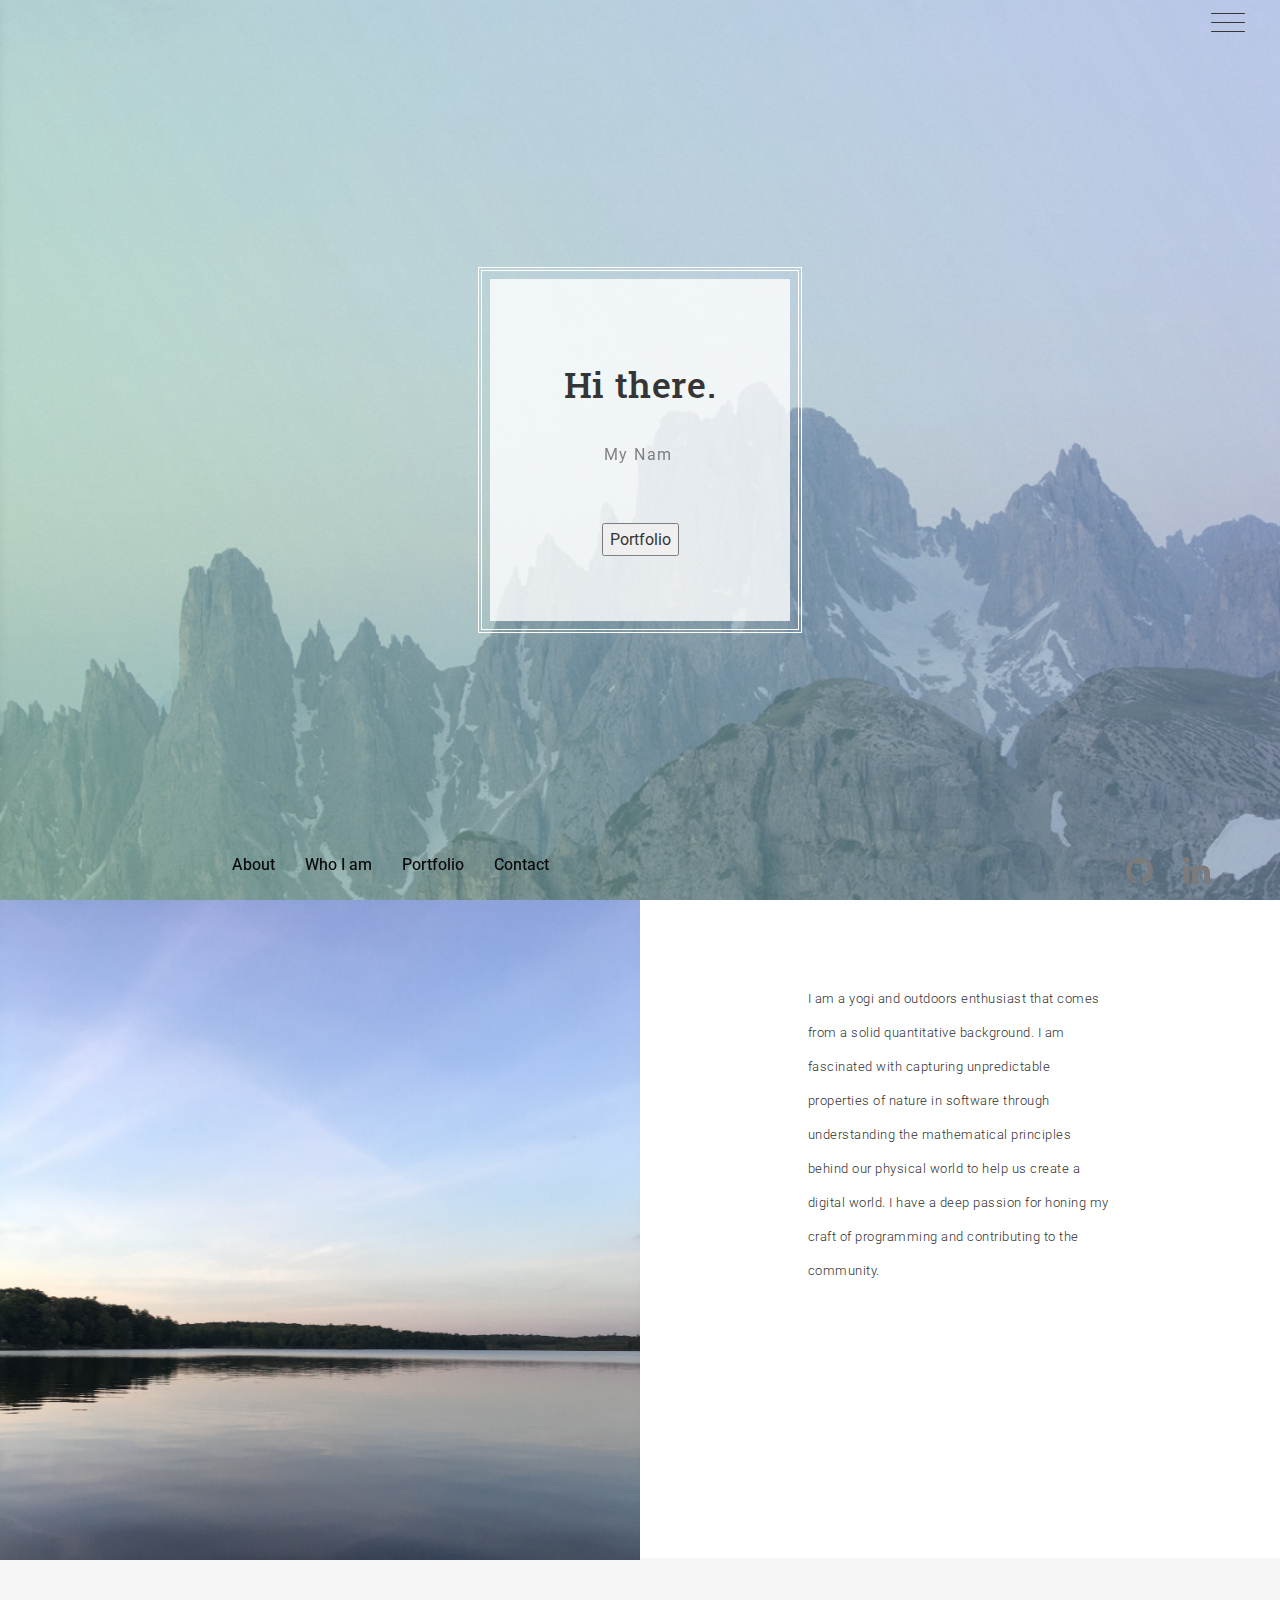
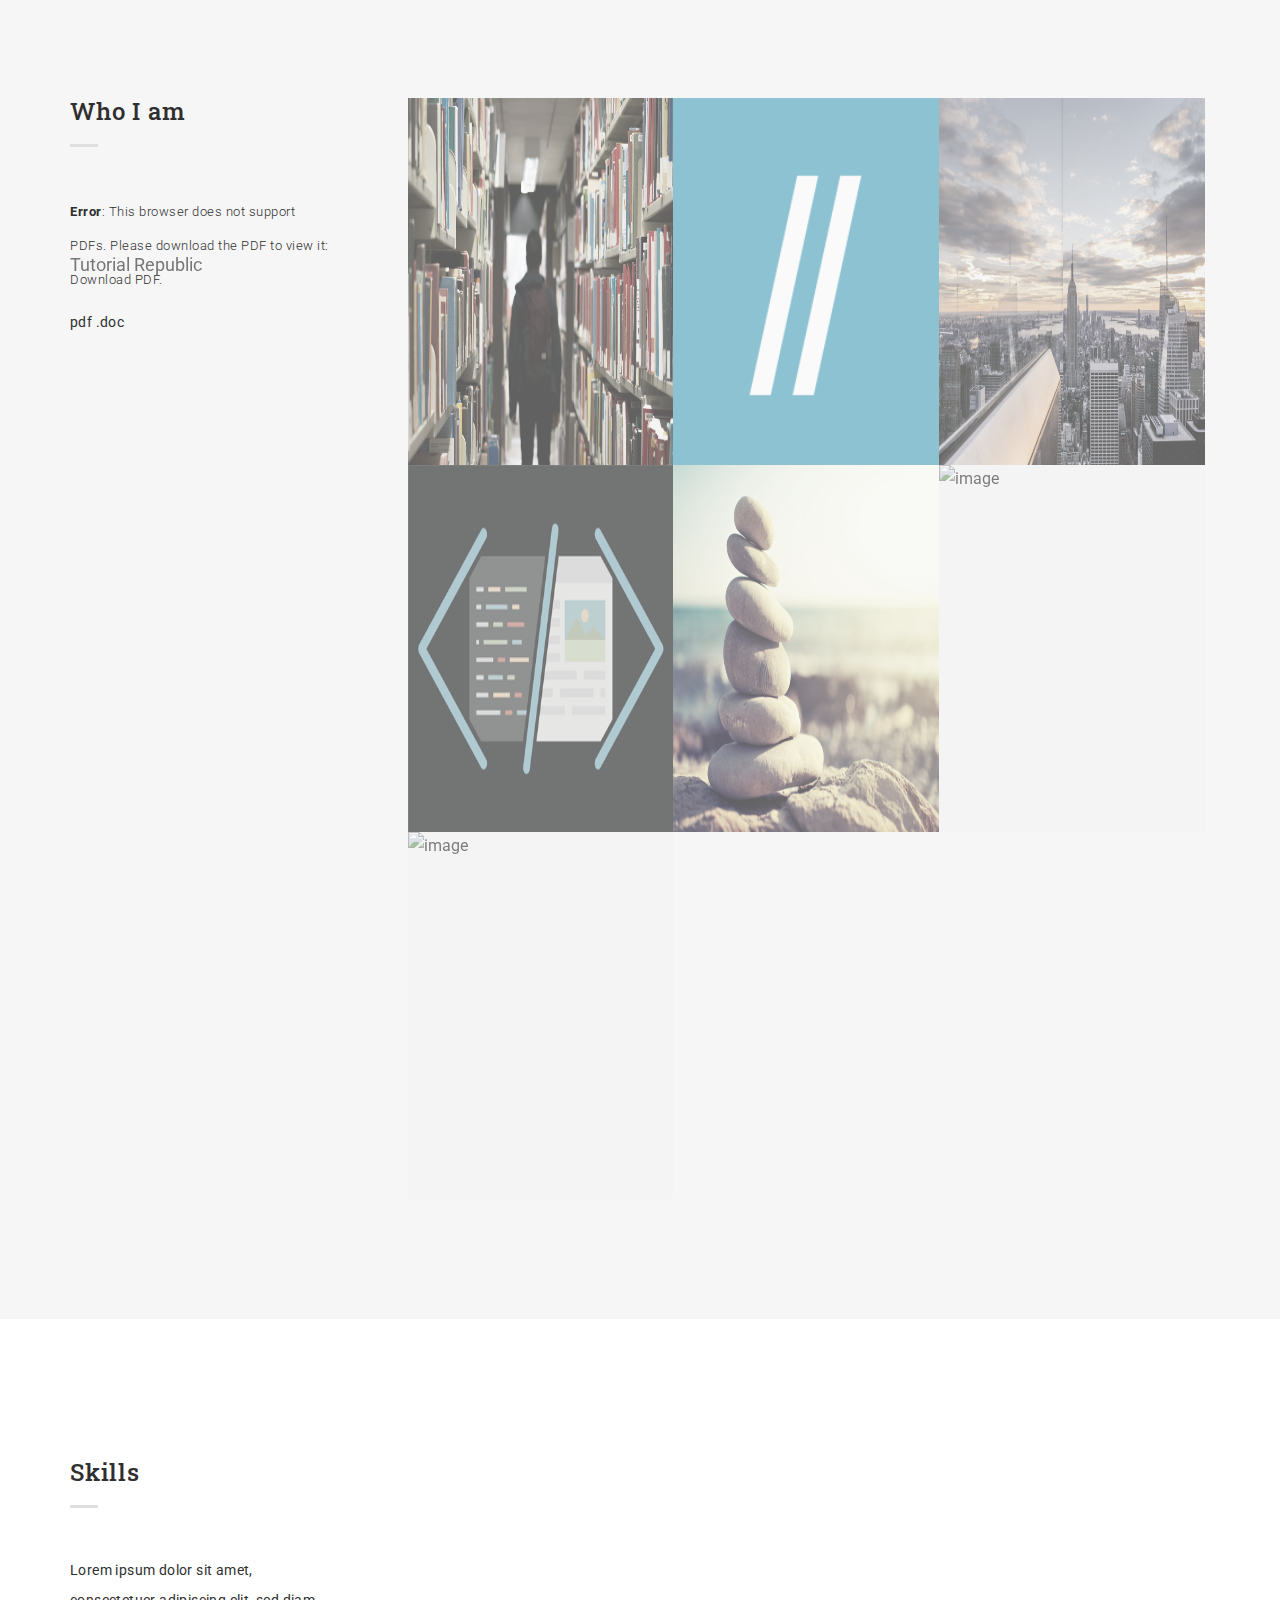
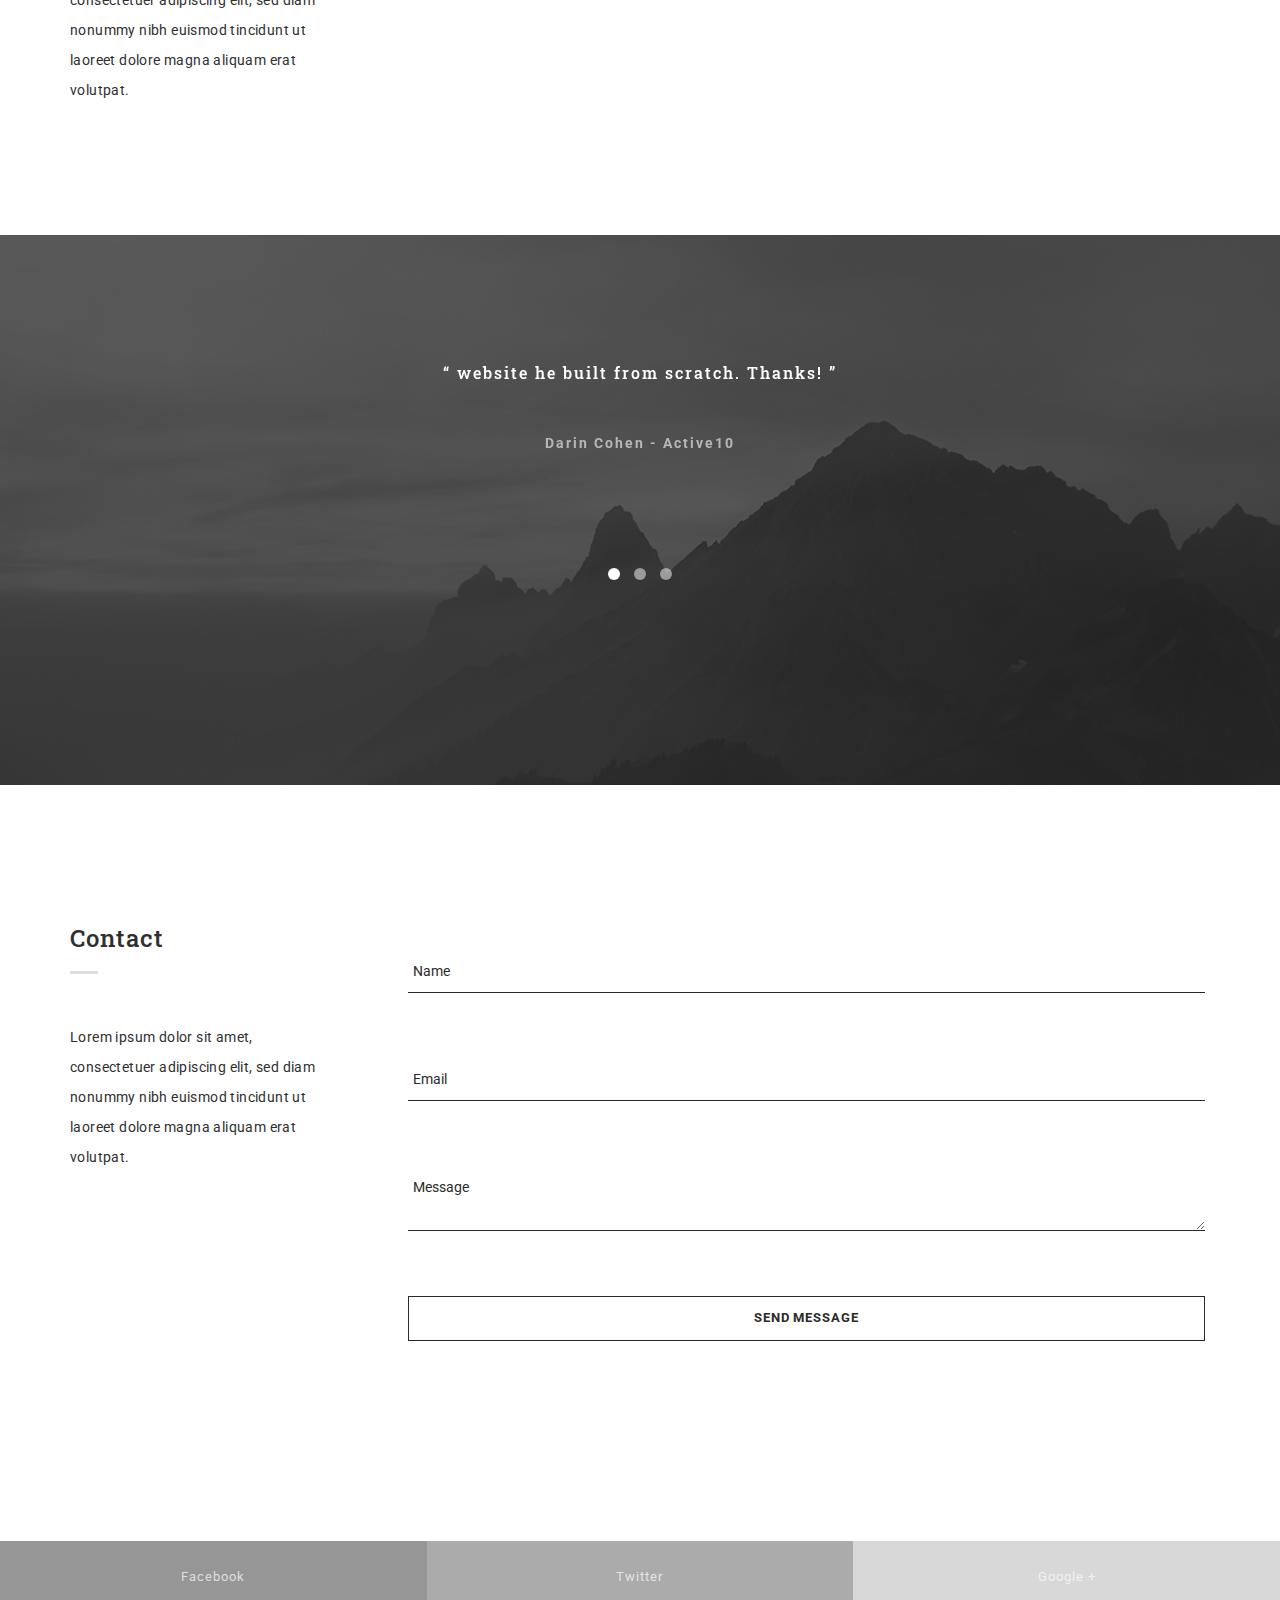
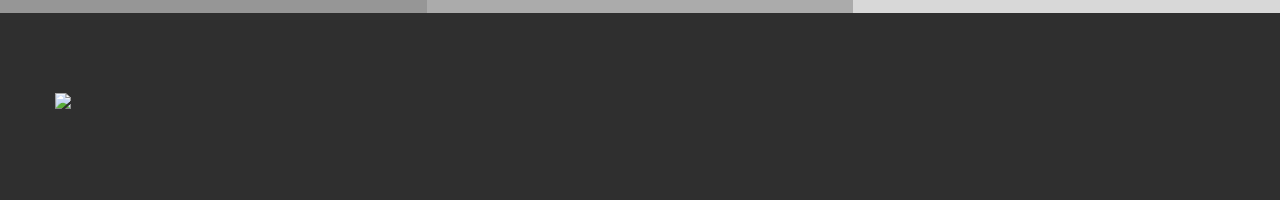
==== index.html @ 1794965d "Basic working portfolio" ====
<!DOCTYPE html>
<html lang="en">
<head>
  <meta charset="utf-8">
  <title>Sol - Web Developer</title>
  <meta content="IE=edge" http-equiv="X-UA-Compatible">
  <meta content="width=device-width, initial-scale=1" name="viewport">

  <!--styles-->
  <link href="css/bootstrap.min.css" rel="stylesheet">
  <link href="css/owl.carousel.css" rel="stylesheet">
  <link href="css/owl.theme.css" rel="stylesheet">
  <link href="css/magnific-popup.css" rel="stylesheet">
  <link href="css/style.css" rel="stylesheet">
  <link href="css/custom.css" rel="stylesheet">
  <link href="css/responsive.css" rel="stylesheet">

  <!--fonts google-->
  <link href='https://fonts.googleapis.com/css?family=Roboto+Slab:400,700' rel='stylesheet' type='text/css'>
  <link href='https://fonts.googleapis.com/css?family=Roboto:400,300,500,700' rel='stylesheet' type='text/css'>
  <link href='https://maxcdn.bootstrapcdn.com/font-awesome/4.7.0/css/font-awesome.min.css' rel='stylesheet' type='text/css'>

  <!--[if lt IE 9]>
  <script type="text/javascript" src="js/html5shiv.min.js"></script>
  <![endif]-->
</head>

<body>
  <!--PRELOADER-->
  <div id="preloader">
    <div id="status">
      <img alt="logo" src="images/logo.jpeg">
    </div>
  </div>
  <!--/.PRELOADER END-->

  <!--HEADER -->
  <div class="header">
    <div class="menu-wrap">
      <nav class="menu">
        <div class="menu-list">
          <a data-scroll="" href="#home" class="active">
            <span>Welcome</span>
          </a>
          <a data-scroll="" href="#about">
            <span>About</span>
          </a>
          <a data-scroll="" href="#resume">
            <span>Resume</span>
          </a>
          <a data-scroll="" href="#portfolio">
            <span>Portfolio</span>
          </a>
          <a data-scroll="" href="#contact">
            <span>Contact</span>
          </a>
        </div>
      </nav>
      <button class="close-button" id="close-button">Close Menu</button>
    </div>
    <button class="menu-button" id="open-button">
      <span></span>
      <span></span>
      <span></span>
    </button><!--/.for-sticky-->
  </div>
  <!--/.HEADER END-->

  <!--CONTENT WRAP-->
  <div class="content-wrap">
    <!--CONTENT-->
    <div class="content">
      <!--HOME-->
      <section id="home">
        <div class="container">
          <div class="row">
            <div class="wrap-hero-content">
              <div class="hero-content">
                <h1>Hi there.</h1>
                <br>
                <span class="typed"></span>
                <div>
                  <br /><br />
                  <button><a data-scroll="" href="#portfolio">Portfolio</a></button>
                </div>
              </div>
            </div>
          </div>
        </div>

        <div class="menu">
          <nav class="footer navbar-fixed-bottom">
            <div id="mynav" class="navbar navbar-default">
              <!-- Brand and toggle get grouped for better mobile display -->
              <div class="container">
                <div class="navbar-header">
                  <button type="button" class="navbar-toggle" data-toggle="collapse" data-target="#navbarCollapse">
                    <span class="sr-only">Toggle navigation</span>
                    <span class="icon-bar"></span>
                    <span class="icon-bar"></span>
                    <span class="icon-bar"></span>
                  </button>
                  <a class="navbar-brand" href="#">Tutorial Republic</a>
                </div>
                <!-- Collect the nav links, forms, and other content for toggling -->
                <div class="collapse navbar-collapse" id="bs-example-navbar-collapse-1">
                  <ul class="nav navbar-nav">
                    <li><a data-scroll="" class="hvr-underline-from-center" href="#about">About</a></li>
                    <li><a data-scroll=""
                      class="hvr-underline-from-center" href="#resume">Who I am</a></li>
                      <li><a data-scroll=""  class="hvr-underline-from-center" href="#portfolio">Portfolio</a></li>
                      <li><a data-scroll="" class="hvr-underline-from-center" href="#contact">Contact</a></li>

                    </ul>
                    <ul class="nav navbar-nav navbar-right">
                      <li><a href="www.github.com/jin501"><i class="fa fa-github fa-2x" aria-hidden="true"></i></a></li>
                      <li><a href="www.linkedin.com/in/sol-jin"><i class="fa fa-linkedin fa-2x" aria-hidden="true"></i></a></li>

                    </ul>
                  </div><!-- /.navbar-collapse -->
                </div><!-- /.container-fluid -->
              </div>
            </nav>
          </div>


        </section>
        <!--/.HOME END-->

        <!--ABOUT-->
        <section id="about">
          <div class="col-md-6 col-xs-12 no-pad">
            <div class="bg-about"></div>
          </div>
          <div class="col-md-6 col-sm-12 col-xs-12 white-col">
            <div class="row">
              <!--OWL CAROUSEL2-->
              <div class="col-md-12">
                <div class="wrap-about">
                  <div class="w-content">
                    <p class="head-about">
                      I am a yogi and outdoors enthusiast that comes from a solid quantitative background. I am fascinated with capturing unpredictable properties of nature in software through understanding the mathematical principles behind our physical world to help us create a digital world. I have a deep passion for honing my craft of programming and contributing to the community.
                    </p>
                    <!--
                    <h5 class="name">
                    Sol
                  </h5> -->
                  <!-- <img alt="signature" src="images/signature.png"> -->
                </div>
              </div>
            </div>
            <!--/.OWL CAROUSEL2 END-->
          </div>
        </div>
      </section>
      <!--/.ABOUT END-->

      <!--Resume-->
      <section class="grey-bg mar-tm-10" id="resume">
        <div class="container">
          <div class="row">
            <div class="col-md-3">
              <h3 class="title-small">
                <span>Who I am</span>
              </h3>
              <p class="content-detail">
                <object data="./pdf/SolJinResume2.0.pdf" type="application/pdf" width="100%" height="100%">
                  <p><b>Error</b>: This browser does not support PDFs. Please download the PDF to view it: <a href="./pdf/SolJinResume2.0.pdf">Download PDF</a>.</p>
                </object>

                <a href="./pdf/SolJinResume2.0.pdf" download>pdf</a>
                <a href="./pdf/SolJinResume2.0.pdf" download>.doc</a>
              </p>
            </div>
            <div class="col-md-9 content-right">
              <!--PORTFOLIO IMAGE-->
              <ul class="portfolio-image">

                <li class="col-md-4 col-sm-4">
                  <img alt="image" src="images/school.jpeg">
                    <div class="decription-wrap">
                      <div class="image-bg">
                        <p class="desc-title">
                          Education
                        </p>
                        <p class="desc">
                          Syracuse University, 2014<br />
                          B.S. in Psychology, minors in Mathematics & Philosohpy
                        </p>
                      </div>
                    </div>
                </li>
                <li class="col-md-4 col-sm-4">
                  <a href="images/flatiron-icon.png"><img alt="image" src="images/flatiron-icon.png">
                    <div class="decription-wrap">
                      <div class="image-bg">
                        <p class="desc-title">
                          Bootcamp
                        </p>
                        <p class="desc">
                          Flatiron School, 2017<br />
                          Web development fellowship program
                        </p>
                      </div>
                    </div>
                  </a>
                </li>
                <li class="col-md-4 col-sm-4">
                  <a href="images/corporate.jpeg"><img alt="image" src="images/corporate.jpeg">
                    <div class="decription-wrap">
                      <div class="image-bg">
                        <p class="desc-title">
                          Experience
                        </p>
                        <p class="desc">
                          Sales, networking, full lifecycle recruiting, cold calling, negotiation, sourcing, retention strategies<br />
                        </p>
                      </div>
                    </div>
                  </a>
                </li>
                <li class="col-md-4 col-sm-4">
                  <img alt="image" src="images/fe.png">
                    <div class="decription-wrap">
                      <div class="image-bg">
                        <p class="desc-title">
                          Front End
                        </p>
                        <p class="desc">
                          JavaScript, JQuery, HTML, CSS
                        </p>
                      </div>
                    </div>

                </li>
                <li class="col-md-4 col-sm-4">
                  <img alt="image" src="images/fullstack.jpg">
                    <div class="decription-wrap">
                      <div class="image-bg">
                        <p class="desc-title">
                          Full Stack
                        </p>
                        <p class="desc">
                          Experience in end to end development
                        </p>
                      </div>
                    </div>

                </li>
                <li class="col-md-4 col-sm-4">
                  <img alt="image" src="images/bw-5.png">
                    <div class="decription-wrap">
                      <div class="image-bg">
                        <p class="desc-title">
                          Back End
                        </p>
                        <p class="desc">
                          Ruby
                        </p>
                      </div>
                    </div>

                </li>
                <li class="col-md-4 col-sm-4">
                  <a href="images/bw-6.png"><img alt="image" src="images/bw-6.png">
                    <div class="decription-wrap">
                      <div class="image-bg">
                        <p class="desc">

                        </p>
                      </div>
                    </div>
                  </a>
                </li>
              </ul>
              <!--/.PORTFOLIO IMAGE END-->
            </div>
          </div>
        </div>
      </section>
      <!--/.WORK END-->

      <!--SKILLS-->
      <section class="white-bg" id="skill">
        <div class="container">
          <div class="row">
            <div class="col-md-3">
              <h3 class="title-small">
                <span>Skills</span>
              </h3>
              <p class="content-detail">
                Lorem ipsum dolor sit amet, consectetuer adipiscing elit, sed diam nonummy nibh euismod tincidunt ut laoreet dolore magna aliquam erat volutpat.
              </p>
            </div>
            <div class="col-md-9 content-right">

            </div>
          </div>
        </div>
      </section>
      <!--/.SKILLS END-->

      <!--TESTIMONIAL-->
      <section id="testimonial">
        <div class="container">
          <div class="row wrap-testimonial">
            <div class="col-md-10 col-md-offset-1">
              <div class="owl-carousel">
                <div class="list-testimonial">
                  <div class="content-testimonial">
                    <h3 class="testi">
                      “ website he built from scratch. Thanks! ”
                    </h3>
                    <p class="people">
                      Darin Cohen - Active10
                    </p>
                  </div>
                </div>
                <div class="list-testimonial">
                  <div class="content-testimonial">
                    <h3 class="testi">
                      “ Another successful project working with Reza. He has great design skills, is very responsive and professional. Looking forward to the next opportunity to work together. ”
                    </h3>
                    <p class="people">
                      Marko Milicevic
                    </p>
                  </div>
                </div>
                <div class="list-testimonial">
                  <div class="content-testimonial">
                    <h3 class="testi">
                      “ Great designer! I like his sense of design, especially the color scheme. Quick turnaround. Look forward to work with him again. Thanks!! ”
                    </h3>
                    <p class="people">
                      JK Thang
                    </p>
                  </div>
                </div>
              </div>
            </div>
          </div>
        </div>
        <div class="mask-testimonial"></div>
      </section>
      <!--/.TESTMONIAL END-->

      <!--CONTACT-->
      <section id="contact" class="white-bg">
        <div class="container">
          <div class="row">
            <div class="col-md-3">
              <h3 class="title-small">
                <span>Contact</span>
              </h3>
              <p class="content-detail">
                Lorem ipsum dolor sit amet, consectetuer adipiscing elit, sed diam nonummy nibh euismod tincidunt ut laoreet dolore magna aliquam erat volutpat.
              </p>

            </div>
            <div class="col-md-9 content-right">
              <form>
                <div class="group">
                  <input required="" type="text"><span class="highlight"></span><span class="bar"></span><label>Name</label>
                </div>
                <div class="group">
                  <input required="" type="email"><span class="highlight"></span><span class="bar"></span><label>Email</label>
                </div>
                <div class="group">
                  <textarea required=""></textarea><span class="highlight"></span><span class="bar"></span><label>Message</label>
                </div>
                <input id="sendMessage" name="sendMessage" type="submit" value="Send Message">
              </form>
            </div>
          </div>
        </div>
      </section>
      <!--/.CONTACT END-->

      <!--FOOTER-->
      <footer>
        <div class="footer-top">
          <ul class="socials">
            <li class="facebook">
              <a href="#" data-hover="Facebook">Facebook</a>
            </li>
            <li class="twitter">
              <a href="#" data-hover="Twitter">Twitter</a>
            </li>
            <li class="gplus">
              <a href="#" data-hover="Google +">Google +</a>
            </li>
          </ul>
        </div>

        <div class="footer-bottom">
          <div class="container">
            <div class="row">
              <a href="https://dcrazed.com/"><img src="images/logo-bottom.png" alt="crafted with love" class="center-block" /></a>
            </div>
          </div>
        </div>
      </footer>
      <!--/.FOOTER-END-->

      <!--/.CONTENT END-->
    </div>
    <!--/.CONTENT-WRAP END-->
  </div>


  <script src="js/jquery-1.9.1.min.js" type="text/javascript"></script>
  <script src="js/jquery.appear.js" type="text/javascript"></script>
  <script src="js/bootstrap.min.js" type="text/javascript"></script>
  <script src="js/classie.js" type="text/javascript"></script>
  <script src="js/owl.carousel.min.js" type="text/javascript"></script>
  <script src="js/jquery.magnific-popup.min.js" type="text/javascript"></script>
  <script src="js/masonry.pkgd.min.js" type="text/javascript"></script>
  <script src="js/masonry.js" type="text/javascript"></script>
  <script src="js/smooth-scroll.min.js" type="text/javascript"></script>
  <script src="js/typed.js" type="text/javascript"></script>
  <script src="js/main.js" type="text/javascript"></script>
  <script src="js/custom.js" type="text/javascript"></script>
</body>
</html>
---- css/style.css ----
/*
Template Name: Bodo - Simple One Page Personal
Author: BdgPixel
Author URI:  http://themeforest.net/user/BdgPixel
*/
/* -----------------------------------------------------------
TABLE OF CONTENTS:
--------------------------------------------------------------
1) General
2) Page Loader
3) Helper
4) Header
5) Typography
6) Hero
7) Sections
 7.a) portfolio
 7.b) service
 7.c) experience
 7.d) testimonial
 7.e) blog
 7.f) about
 7.g) contact
 7.h) footer
8) Components
 8.a) skills


-------------------------------------------------------------

------------------------------------------------------------*/
/*-----------------------------------------1) General--------------------------------------------------*/

@font-face {
  font-family: 'Glyphter';
  src: url('../fonts/Glyphter.eot');
  src: url('../fonts/Glyphter?#iefix') format('embedded-opentype'), url('../fonts/Glyphter.woff') format('woff'), url('../fonts/Glyphter.ttf') format('truetype'), url('../fonts/Glyphter.svg#Glyphter') format('svg');
  font-weight: normal;
  font-style: normal;
}
*,
*:after,
*:before {
  -webkit-box-sizing: border-box;
  -moz-box-sizing: border-box;
  -ms-box-sizing: border-box;
  box-sizing: border-box;
}
body,
html {
  left: 0;
  top: 0;
  margin: 0px;
  padding: 0px;
  overflow-x: hidden;
  font-family: 'Roboto', sans-serif;
  height: 100%;
  width: 100%;
}
body {
  color: #2f2f2f;
  font-size: 16px;
  line-height: 1.7;
  background-color: #fff;
}
a {
  color: #2f2f2f;
  text-decoration: none;
  transition: ease .6s;
  -webkit-transition: ease .6s;
  -moz-transition: ease .6s;
  -o-transition: ease .6s;
  -ms-transition: ease .6s;
}
a:hover {
  text-decoration: none;
  color: #818181;
}
a:focus {
  outline: none;
  color: #999999;
  text-decoration: none;
}
iframe {
  border: none;
  width: 100%;
}
img { max-width: 100%; }
*:focus {
  outline: none;
}

/*----------------------------------------- 2) Preloader --------------------------------------------------*/
#preloader {
  position: fixed;
  top: 0;
  left: 0;
  right: 0;
  bottom: 0;
  background-color: #fff;
  z-index: 999999;
}
#status {
  width: 200px;
  height: 200px;
  position: absolute;
  left: 50%;
  top: 50%;
  background-image: url(../images/loader.gif);
  background-repeat: no-repeat;
  background-position: center center;
  text-align: center;
  margin: -40px 0 0 -100px;
}
#status img {
  text-align: center;
  margin-top: -80px;
}

/*----------------------------------------- 3) Helper --------------------------------------------------*/
.no-pad {padding: 0 !important; margin: 0 !important;}
.pad-80 {padding-top: 80px;}
.mar-t-50{margin-top: 50px !important;}
.mar-tm-10{ margin-top: -10px;}

.white-col{
  background: #ffffff;
  padding: none;
}

/*---- span -----*/
.title-small span { position: relative;}
.title-small span:after {
  content: "";
  position: absolute;
  bottom: -20px;
  height: 3px;
  background: #DEDEDE;
  width: 28px;
  left: 0;
}
.title-small-center span {position: relative;}
.title-small-center span:after {
  content: "";
  display: block;
  margin: 0 auto;
  margin-top: 20px;
  height: 3px;
  background: #DEDEDE;
  width: 28px;
  left: 0;
}
/*----- background ------*/
.grey-bg {
  background: #f6f6f6;
  padding: 120px 0;
  display: block;
}
.white-bg {
  background: #ffffff;
  padding: 120px 0;
  display: block;
}
/*-------- content --------*/
.content-detail {
  font-weight: 400;
  margin-top: 70px;
  line-height: 30px;
  font-size: 14px;
  letter-spacing: 0.4px;
}
.content-details {
  font-weight: 400;
  margin-top: 40px;
  line-height: 30px;
  font-size: 14px;
}
.pad-bottom {
  padding-bottom: 80px;
}
.text-detail {
  margin-top: 30px;
  color: #5f5f5f;
}

.listing-item{
  list-style: none;
  display: inline-block;
  width: 100%;
  padding: 0;
  margin: 0;
}

/*----------------------------------------- 4) Header --------------------------------------------------*/
.header {
  width: 100%;
  z-index: 9999;
}
.for-sticky {
  position: fixed;
  z-index: -1;
  bottom: 0;
  width: 100%;
  height: 50px;
  opacity: 0.8;
  z-index: 1;
  top: 0;
  left: 0;
  border-bottom: 1px solid #f1f1f1;
  display: block;
  padding: 0px 15px 5px 15px;
  background: #ffffff;
  -webkit-transition: all 0.3s;
  -moz-transition: all 0.3s;
  -ms-transition: all 0.3s;
  -o-transition: all 0.3s;
  transition: all 0.3s;
}
.logo-nav {
  padding: 6px 0 10px 0;
  -webkit-transition: all 0.3s;
  -moz-transition: all 0.3s;
  -ms-transition: all 0.3s;
  -o-transition: all 0.3s;
  transition: all 0.3s;
  width: 45px;
  display: block;
}
.opacity-nav {
  opacity: 0.8;
  z-index: 2;
}

.navbar{
        border: none;
        border-radius: 0;
        background-color: rgba(0,0,0,0.5);
    }
/*----------- panel ----------*/
.content-wrap {
  -webkit-overflow-scrolling: touch;
  height: 100%;
  width: 100%;
}
.content {
  position: absolute;
  width: 100%;
  height: 100%;
}
.content::before {
  position: fixed;
  top: 0;
  left: 0;
  z-index: 10;
  width: 100%;
  height: 100%;
  background: rgba(0, 0, 0, 0.3);
  content: '';
  opacity: 0;
  -webkit-transform: translate3d(100%, 0, 0);
  transform: translate3d(100%, 0, 0);
  -webkit-transition: opacity 0.4s, -webkit-transform 0s 0.4s;
  transition: opacity 0.4s, transform 0s 0.4s;
  -webkit-transition-timing-function: cubic-bezier(0.7, 0, 0.3, 1);
  transition-timing-function: cubic-bezier(0.7, 0, 0.3, 1);
}
/* Menu Button */
.menu-button {
  width: 34px;
  height: 45px;
  position: fixed;
  right: 0;
  margin-top: 13px;
  margin-right: 35px;
  z-index: 1000;
  padding: 0;
  cursor: pointer;
  background: transparent;
  border: none;
}
.menu-button span {
  display: block;
  position: absolute;
  height: 1px;
  width: 100%;
  background: #2f2f2f;
  border-radius: 9px;
  opacity: 1;
  left: 0;
}
.menu-button span:nth-child(1) {top: 0px;}

.menu-button span:nth-child(2) {top: 9px;}

.menu-button span:nth-child(3) {top: 18px;}
.menu-button:hover {opacity: 0.6;}
/* Close Button */
.close-button {
  width: 1em;
  height: 1em;
  position: absolute;
  right: 1em;
  top: 1em;
  overflow: hidden;
  text-indent: 1em;
  font-size: 0.75em;
  border: none;
  background: transparent;
  color: transparent;
}
.close-button::before,
.close-button::after {
  content: '';
  position: absolute;
  width: 3px;
  height: 100%;
  top: 0;
  left: 50%;
  background: #bdc3c7;
}
.close-button::before {
  -webkit-transform: rotate(45deg);
  transform: rotate(45deg);
}
.close-button::after {
  -webkit-transform: rotate(-45deg);
  transform: rotate(-45deg);
}
/* Menu */
.menu-wrap {
  position: fixed;
  z-index: 1001;
  width: 300px;
  height: 100%;
  right: 0;
  float: right;
  background: #2f2f2f;
  padding: 2.5em 1.5em 0;
  -webkit-transform: translate3d(300px, 0, 0);
  transform: translate3d(300px, 0, 0);
  -webkit-transition: -webkit-transform 0.4s;
  transition: transform 0.4s;
  -webkit-transition-timing-function: cubic-bezier(0.7, 0, 0.3, 1);
  transition-timing-function: cubic-bezier(0.7, 0, 0.3, 1);
}
.menu,
.menu-list {
  height: 100%;
  overflow-x: auto;
}
.menu-list {
  -webkit-transform: translate3d(0, 100%, 0);
  transform: translate3d(0, 100%, 0);
}
.menu-list a {
  display: block;
  padding: 1.5em 0;
  -webkit-transform: translate3d(0, 500px, 0);
  transform: translate3d(0, 500px, 0);
  color: #a5a5a5;
  position: relative;
}
.menu-list a:hover, .menu-list a:active span {color: #ffffff;}
.menu-list,
.menu-list a {
  -webkit-transition: -webkit-transform 0s 0.4s;
  transition: transform 0s 0.4s;
  -webkit-transition-timing-function: cubic-bezier(0.7, 0, 0.3, 1);
  transition-timing-function: cubic-bezier(0.7, 0, 0.3, 1);
}
.menu a:nth-child(2) {
  -webkit-transform: translate3d(0, 1000px, 0);
  transform: translate3d(0, 1000px, 0);
}
.menu-list a:nth-child(3) {
  -webkit-transform: translate3d(0, 1500px, 0);
  transform: translate3d(0, 1500px, 0);
}
.menu-list a:nth-child(4) {
  -webkit-transform: translate3d(0, 2000px, 0);
  transform: translate3d(0, 2000px, 0);
}
.menu-list a:nth-child(5) {
  -webkit-transform: translate3d(0, 2500px, 0);
  transform: translate3d(0, 2500px, 0);
}
.menu-list a:nth-child(6) {
  -webkit-transform: translate3d(0, 3000px, 0);
  transform: translate3d(0, 3000px, 0);
}
.menu-list a span:nth-last-child(1){
  margin-bottom: 100px;
}
.menu-list a span {
  margin-left: 10px;
  font-weight: 400;
  font-size: 12px;
  letter-spacing: 5px;
  text-transform: uppercase;
  z-index: 2;
  position: absolute;
  margin-bottom: 20px;
  padding: 10px;
}
.menu-list a span:before{
  content: '';
  display: block;
  width: 0;
  height: 2px;
  background: #ffffff;
  -webkit-transition: width .3s ease;
  transition: width .3s ease;
  position: absolute;
  top: 50%;
  left: 0;
  -webkit-transform: translate(0,-50%);
  -ms-transform: translate(0,-50%);
  transform: translate(0,-50%);
  z-index: -1;
}
.menu-list a.active span{
  color: #ffffff !important;
}
.menu-list a.active span:before{
  width: 100%;
}

/* Shown menu */
.show-menu .menu-wrap {
  -webkit-transform: translate3d(0, 0, 0);
  transform: translate3d(0, 0, 0);
  -webkit-transition: -webkit-transform 0.8s;
  transition: transform 0.8s;
  -webkit-transition-timing-function: cubic-bezier(0.7, 0, 0.3, 1);
  transition-timing-function: cubic-bezier(0.7, 0, 0.3, 1);
}
.show-menu .menu-list,
.show-menu .menu-list a {
  -webkit-transform: translate3d(0, 0, 0);
  transform: translate3d(0, 0, 0);
  -webkit-transition: -webkit-transform 0.8s;
  transition: transform 0.8s;
  -webkit-transition-timing-function: cubic-bezier(0.7, 0, 0.3, 1);
  transition-timing-function: cubic-bezier(0.7, 0, 0.3, 1);
}
.show-menu .menu-list a {
  -webkit-transition-duration: 0.9s;
  transition-duration: 0.9s;
}
.show-menu .content::before {
  opacity: 1;
  -webkit-transition: opacity 0.8s;
  transition: opacity 0.8s;
  -webkit-transition-timing-function: cubic-bezier(0.7, 0, 0.3, 1);
  transition-timing-function: cubic-bezier(0.7, 0, 0.3, 1);
  -webkit-transform: translate3d(0, 0, 0);
  transform: translate3d(0, 0, 0);
}

/*----------------------------------------- 5) Typography --------------------------------------------------*/
h1,
h2,
h3,
h4,
h5 {
  letter-spacing: 0.8px;
  font-family: 'Roboto Slab', serif;
}
p {
  letter-spacing: 0.5px;
  font-size: 13px;
  line-height: 34px;
  font-weight: 300;
}
#home h1 {
  line-height: 40px;
  letter-spacing: 0.6px;
}
#home .typed {
  font-weight: 400;
  font-size: 16px;
  line-height: 26px;
  letter-spacing: 1.5px;
  margin: 0 auto;
  opacity: 0.6;
}
.year {
  font-size: 26px;
  font-weight: 500;
  margin-bottom: 10px;
  font-family: 'Roboto', sans-serif;
}
.job {
  font-size: 14px;
  font-weight: 500;
  line-height: 14px;
  letter-spacing: 0.4px;
  text-transform: uppercase;
  color: #cccccc;
}
.company {
  font-size: 12px;
  line-height: 14px;
  border: 1px solid #ececec;
  color: #cccccc;
  padding:8px 10px;
  border-radius: 6px;
  display: inline-block;
  margin-top: 5px;
  font-weight: 400;

}

/*----------------------------------------- 6) Hero --------------------------------------------------*/
#home {
  background: url('../images/hero1.jpeg');
  -webkit-background-size: cover;
  -moz-background-size: cover;
  -o-background-size: cover;
  background-size: cover;
  min-width: 100%;
  min-height: 100%;
  height: 100%;
  width: 100%;
  display: block;
}
.wrap-hero-content{
  width: 100%;
  height: 100%;
  position: absolute;
  top: 0;
  left: 0;
}
.hero-content{
  position: absolute;
  text-align: center;
  min-width: 300px;
  left: 50%;
  top: 50%;
  padding: 65px;
  background: rgba(255, 255, 255, 0.8);
  outline: 4px double #FFFFFF;
  outline-offset: 8px;
  -webkit-transform: translateX(-50%) translateY(-50%);
  transform: translateX(-50%) translateY(-50%);
}

/*mouse*/
.mouse-icon {
  position: absolute;
  border: 2px solid #2f2f2f;
  background: #ffffff;
  opacity: 0.8;
  border-radius: 13px;
  height: 40px;
  width: 30px;
  margin: 0 auto;
  display: block;
  left: 0;
  right: 0;
  bottom: 30px;
  z-index: 100;
}

.mouse-icon .scroll {
  -webkit-animation-name: scrolling;
  -webkit-animation-duration: 1s;
  -webkit-animation-timing-function: linear;
  -webkit-animation-delay: 0s;
  -webkit-animation-iteration-count: infinite;
  -webkit-animation-play-state: running;
  animation-name: scrolling;
  animation-duration: 1s;
  animation-timing-function: linear;
  animation-delay: 0s;
  animation-iteration-count: infinite;
  animation-play-state: running;
}
.mouse-icon .scroll {
  position: relative;
  border-radius: 10px;
  background: #2f2f2f;
  width: 4px;
  height: 8px;
  top: 4px;
  margin-left: auto;
  margin-right: auto;
}

@-webkit-keyframes scrolling  {
  0%   { top:2px;  opacity: 0;}
  30%  { top:8px; opacity: 1;}
  100% { top:16px; opacity: 0;}
}

@keyframes scrolling  {
  0%   { top:2px;  opacity: 0;}
  30%  { top:8px; opacity: 1;}
  100% { top:16px; opacity: 0;}
}


/*----- typed effect ---*/
.typed-cursor{ opacity: 0;}


/*----------------------------------------- 7) Sections --------------------------------------------------*/
/*---------- a. portfolio -----------*/
ul.portfolio-image {
  list-style: none;
  position: relative;
  width: 100%;
  padding: 0;
  margin: 0;
}
ul.portfolio-image li {
  float: left;
  display: block;
  list-style: none;
  position: relative;
  display: inline-block;
  overflow: hidden;
  padding-top: 46%;
}
ul.portfolio-image li:hover {
  cursor: pointer;
}
ul.portfolio-image li:hover img {
  -webkit-filter: grayscale(20%);
  transform: scale(1.15);
}
ul.portfolio-image li:hover .image-bg {opacity: .76;}
ul.portfolio-image li:hover .description-wrap {
  background: rgba(186, 186, 186, 0.6);
}
ul.portfolio-image li img {
  position: absolute;
  width: 100%;
  height: 100%;
  left: 0;
  top: 0;
  -webkit-filter: grayscale(50%);
  transition: filter, transform, 0.5s;
}
ul.portfolio-image li .decription-wrap {
  position: absolute;
  width: 100%;
  height: 100%;
  top: 0;
  left: 0;
  background: rgba(242, 242, 242, 0.4);
  padding: 20px;
  transition: background, 0.5s;
}
ul.portfolio-image li .image-bg {
  color: #2f2f2f;
  /*background: #ffffff;*/
  background: rgba(255, 255, 255, 0.9);
  font-size: 14px;
  /*text-transform: uppercase;*/
  width: 100%;
  height: 100%;
  display: inline-block;
  -ms-transform: translate(-50%, -50%); /* IE 9 */
  -webkit-transform: translate(-50%, -50%); /* Chrome, Safari, Opera */
  transform: translate(-50%, -50%);
  top: 50%;
  left: 50%;
  padding: 10px 0;
  position: relative;
  margin: 0 auto;
  text-align: center;
  opacity: 0;
  transition: opacity, 0.5s;
  letter-spacing: 1.5px;
  font-weight: 300;
  color: transparent;
}
ul.portfolio-image li .desc-title{
  position: absolute;
  z-index: 1;
  top: 30%;
  left: 0;
  display: table-cell;
  right: 0;
  text-align: center;
  color: #2f2f2f;
  font-size: 20px;
  font-weight: 700;

}

ul.portfolio-image li .desc{
  position: absolute;
  z-index: 1;
  top: 40%;
  left: 0;
  display: table-cell;
  right: 0;
  text-align: center;
  color: #2f2f2f;
  font-weight: 400;
  font-size: 12px;
  letter-spacing: 0.4px;
  text-transform: lowercase;
}


/*---------- b. service -----------*/
.icon-use {
  font-family: 'Glyphter';
  font-size: 30px;
  line-height: 20px;
  color: #818181;
  margin: 0;
}
.head-sm {
  font-size: 13px;
  letter-spacing: 1.5px;
  text-transform: uppercase;
  margin-top: 10px;
  margin-bottom: 20px;
  font-family: 'Roboto', sans-serif;
  font-weight: 700;
}
.text-grey {
  color: #434343;
  line-height: 26px;
  margin-bottom: 60px;
}
/*---------- c. experience -----------*/
.wrap-card {
  position: relative;
  box-shadow: 0px 0px 0px #818181;
  transition: all 0.2s ease 0s;
  -webkit-transform: translateY(0px) translateX(0px);
}
.wrap-card:before,
.wrap-card:after {
  display: inline-block;
  position: absolute;
  content: " ";
  width: 100%;
  height: 3px;
  background: #818181;
  -webkit-transform: scaleX(0);
  transition: all 0.2s ease;
}
.wrap-card:before {
  top: 0;
  left: 0;
  -webkit-transform-origin: 0 0;
}
.wrap-card:after {
  bottom: 0;
  left: 0;
  -webkit-transform-origin: 100% 0;
}
.wrap-card:hover {
  box-shadow: 20px 20px 0px #818181;
  -webkit-transform: translateY(-10px) translateX(-10px);
  transition: all 0.2s ease 0.4s;
}
.wrap-card:hover:after,
.wrap-card:hover:before {
  -webkit-transform: scaleX(1);
}
.card {
  background: #ffffff;
  padding: 30px 35px 45px 35px;
  margin-bottom: 30px;
  border: 1px solid rgba(129, 129, 129, 0.1);
}
.card:before,
.card:after {
  display: inline-block;
  position: absolute;
  content: " ";
  width: 3px;
  height: 100%;
  background: #818181;
  -webkit-transform: scaleY(0);
  transition: all 0.2s ease 0.2s;
}
.card:before {
  top: 0;
  left: 0;
  -webkit-transform-origin: 0 100%;
}
.card:after {
  top: 0;
  right: 0;
  -webkit-transform-origin: 0 0;
}
.card:hover:after,
.card:hover:before {
  -webkit-transform: scaleY(1);
}
/*---------- d. testimonial -----------*/
#testimonial {
  background-image: url(../images/testimonial-bg.jpg);
  -webkit-background-size: cover;
  -moz-background-size: cover;
  -o-background-size: cover;
  background-size: cover;
  background-repeat: no-repeat;
  position: relative;
  padding: 0;
  margin: 0;
  width: 100%;
  height: 550px;
}
.list-testimonial {
  display: block;
  width: 100%;
}
.list-testimonial .content-testimonial {
  text-align: center;
  color: #ffffff;
}
.list-testimonial .content-testimonial .testi {
  font-size: 16px;
  line-height: 46px;
  letter-spacing: 2px;
}
.list-testimonial .content-testimonial .people {
  font-size: 14px;
  margin-top: 30px;
  letter-spacing: 2px;
  color: #B7B7B7;
  font-weight: 700;
}
.mask-testimonial{
  background-color: rgba(47, 47, 47, 0.7);
  height: 100%;
  left: 0;
  position: absolute;
  top: 0;
  width: 100%;
}
.wrap-testimonial{
  z-index: 1;
  position: relative;
}
/*-------------- e. blog -------------*/
.grid {margin-top: 60px;}
.grid:after {
  content: '';
  display: block;
  clear: both;
}
.grid-item {
  width: 33.333%;
  float: left;
  top: 0px;
  left: 0px;
  overflow: hidden;
  min-height: 1px;
  padding-right: 15px;
  padding-left: 15px;
  margin-bottom: 30px;
}
.grid-item .wrap-article {
  border: 1px solid rgba(129, 129, 129, 0.1);
  background: #ffffff;
  padding: 30px 20px;
}
.grid-item .wrap-article img {
  text-align: center;
  display: block;
  margin: 0 auto;
}
.grid-item .wrap-article .img-circle {
  width: 133px;
  height: 133px;
}
.grid-item .wrap-article .fancy {
  line-height: 0.5;
  text-align: center;
  font-size: 16px;
  margin-top: 40px;
  color: #818181;
}
.grid-item .wrap-article .fancy span {
  display: inline-block;
  position: relative;
}
.grid-item .wrap-article .fancy span:before,
.grid-item .wrap-article .fancy span:after {
  content: "";
  margin-top: 1px;
  position: absolute;
  height: 5px;
  border-top: 1px solid #dedede;
  top: 0;
  width: 60%;
}
.grid-item .wrap-article .fancy span:before {
  right: 100%;
  margin-right: 5px;
}
.grid-item .wrap-article .fancy span:after {
  left: 100%;
  margin-left: 5px;
}
.grid-item .wrap-article .title {
  font-size: 16px;
  padding: 0 10px 0 10px;
  text-align: center;
  letter-spacing: 0.1;
  line-height: 26px;
  text-transform: uppercase;
  font-weight: 700;
}
.grid-item .wrap-article .title:after {
  content: "";
  display: block;
  margin: 0 auto;
  bottom: -20px;
  height: 1px;
  background: #dedede;
  width: 48px;
  left: 0;
  margin-top: 30px;
}
.grid-item .wrap-article .content-blog {
  margin-top: 30px;
  padding: 0 10px 0 10px;
  text-align: justify;
  color: #5f5f5f;
}
/*---------- f. quote -----------*/
#about{
  min-height: 650px;
  display: inline-block;
  width: 100%;
}
.bg-about {
  background: url('../images/calm.jpg');
  -webkit-background-size: cover;
  -moz-background-size: cover;
  -o-background-size: cover;
  background-size: cover;
  background-repeat: no-repeat;
  position: relative;
  padding: 0;
  margin: 0;
  min-height: 660px;
  width: 100%;
  height: 100%;
  float: left;
}
.wrap-about {
  height: 100%;
  width: 100%;
  position: relative;
  display: block;
  min-height: 480px;
}
.wrap-about .w-content{
  position: absolute;
  left: 50%;
  top: 50%;
  transform: translateX(-50%) translateY(-50%);
  -webkit-transform: translateX(-50%) translateY(-50%);
  -moz-transform: translateX(-50%) translateY(-50%);
  -ms-transform: translateX(-50%);
}

.wrap-about .w-content td{
  font-size: 13px;
  font-weight: 300;
}
.wrap-about .w-content td.title{
  padding-right: 10px;
  font-weight: 500;
}
.wrap-about .w-content td.break{
  padding-right: 15px;
}
.wrap-about .w-content tr{
  height: 35px;
}
.wrap-about .head-about {
  font-size: 13px;
  line-height: 34px;
  letter-spacing: 0.5px;
  font-weight: 300;
}
.wrap-about .name {
  margin: 40px 0 20px 0;
  font-size: 14px;
}
/*---------- g. contact -----------*/
#contact {padding: 120px 0 200px 0;}
#contact form {
  margin-top: 25px;
}
#contact .slider-masks {
  background-color: rgba(129, 129, 129, 0.7);
  height: 100%;
  left: 0;
  position: absolute;
  top: 0;
  width: 100%;
}
#contact .group {
  position: relative;
  margin-bottom: 65px;
}
#contact input,
#contact textarea {
  font-size: 13px;
  padding: 10px 10px 10px 5px;
  display: block;
  width: 100%;
  border: none;
  border-bottom: 1px solid #2b2b2b;
  background: transparent;
  color: #969696;
  font-size: 13px;
}
#contact input:focus,
#contact textarea:focus {
  outline: none;
  border-bottom: none;
}
#contact label {
  color: #2b2b2b;
  font-size: 14px;
  font-weight: normal;
  position: absolute;
  pointer-events: none;
  left: 5px;
  top: 10px;
  transition: 0.2s ease all;
  -moz-transition: 0.2s ease all;
  -webkit-transition: 0.2s ease all;
}
#contact input:focus ~ label,
#contact input:valid ~ label,
#contact textarea:focus ~ label,
#contact textarea:valid ~ label {
  top: -25px;
  font-size: 12px;
  color: #818181;
}
#contact .bar {
  position: relative;
  display: block;
  width: 100%;
}
#contact .bar:before,
#contact .bar:after {
  content: '';
  height: 2px;
  width: 0;
  bottom: 1px;
  position: absolute;
  background: #818181;
  transition: 0.2s ease all;
  -moz-transition: 0.2s ease all;
  -webkit-transition: 0.2s ease all;
}
#contact .bar:before {
  left: 50%;
}
#contact .bar:after {
  right: 50%;
}
#contact input:focus ~ .bar:before,
#contact input:focus ~ .bar:after,
#contact textarea:focus ~ .bar:after,
#contact textarea:focus ~ .bar:before {
  width: 50%;
}
#contact .highlight {
  position: absolute;
  height: 60%;
  width: 100%;
  top: 25%;
  left: 0;
  pointer-events: none;
  opacity: 0.5;
}
#contact input:focus ~ .highlight,
#contact textarea:focus ~ .highlight {
  -webkit-animation: inputHighlighter 0.3s ease;
  -moz-animation: inputHighlighter 0.3s ease;
  animation: inputHighlighter 0.3s ease;
}
#contact input[type=submit] {
  border: 1px solid #2b2b2b !important;
  color: #2b2b2b;
  padding: 10px;
  font-weight: 700;
  letter-spacing: 0.9px;
  text-transform: uppercase;
  transition: 0.2s ease all;
  -moz-transition: 0.2s ease all;
  -webkit-transition: 0.2s ease all;
}
#contact input[type=submit]:hover {
  background: #2b2b2b;
  color: #ffffff;
}
@-webkit-keyframes inputHighlighter {
  from {
    background: #5264AE;
  }
  to {
    width: 0;
    background: transparent;
  }
}
@-moz-keyframes inputHighlighter {
  from {
    background: #818181;
  }
  to {
    width: 0;
    background: transparent;
  }
}
@keyframes inputHighlighter {
  from {
    background: #818181;
  }
  to {
    width: 0;
    background: transparent;
  }
}
/*-------------- h. footer ------------------*/
.footer-top{
  width: 100%;
  text-align: center;
  color: #cccccc;
  display: table;
}

.socials{
  width: 100%;
  margin: 0;
  padding: 0;
}

.socials * {
  box-sizing: border-box;
  -webkit-transition: all 0.35s ease;
  transition: all 0.35s ease;
}

.socials li {
  display: inline-block;
  list-style: outside none none;
  float: left;
  overflow: hidden;
  width: 33.33333%;
  font-size: 13px;
}

.socials a {
  padding: 0.3em 0.8em;
  color: rgba(255, 255, 255, 0.7);
  position: relative;
  display: inline-block;
  letter-spacing: 1px;
  margin: 0;
  text-decoration: none;
  padding: 25px 0;
  width: 100%;
}

.socials a:before,
.socials a:after {
  position: absolute;
  -webkit-transition: all 0.35s ease;
  transition: all 0.35s ease;
}

.socials a:before {
  bottom: 100%;
  display: block;
  height: 3px;
  width: 100%;
  content: "";
}

.socials a:after {
  padding: 0.3em 0.8em;
  position: absolute;
  bottom: 100%;
  left: 0;
  content: attr(data-hover);
  color: white;
  white-space: nowrap;
  width: 100%;
  padding: 25px 0;
}

.socials li:hover a,
.socials .current a {
  transform: translateY(100%);
}

.facebook{
  background: #969696;
  /*padding: 20px 0;*/
}
.facebook a:after{
  background-color: #527bbb;
}
.twitter{
  background: #ABABAB;
}
.twitter a:after{
  background-color: #77ccf1;
}
.gplus{
  background: #d8d8d8;
}
.gplus a:after{
  background: #dd4b39;
}

.footer-bottom{
  width: 100%;
  background: #2f2f2f;
  padding: 80px 0;
  color: #636363;
}


/*----------------------------------------- 8) Component --------------------------------------------------*/
/*---------------- a. Skills ----------------*/
.skillst {margin-top: 30px;}
.skillst .skillbar {
  width: 100%;
  height: 10px;
  background-color: #f6f6f6;
  position: relative;
  margin-bottom: 60px;
  padding: 2px;
  box-sizing: border-box;
}
.skillst .count-bar {
  width: 100%;
  height: 5px;
  width: 0px;
  position: relative;
}
.skillst .count-bar {background-color: #818181;}
.skillst .count-bar span{ font-size: 12px;}
.skillst .title {
  position: absolute;
  line-height: 25px;
  top: -35px;
  left: 0;
  padding-left: 10px;
  font-size: 12px !important;
}
.skillst .count-bar .count {
  position: absolute;
  line-height: 18px;
  top: -28px;
  right: -20px;
  width: 40px;
  height: 18px;
  color: #fff;
  text-align: center;
  background-color: #2f2f2f;
}
.skillst .count-bar .count span {
  position: relative;
  display: block;
}
.skillst .count-bar .count span:after {
  position: absolute;
  left: 50%;
  margin-left: -4px;
  top: 18px;
  content: "";
  border-left: 4px solid transparent;
  border-right: 4px solid transparent;
}
.skillst .count-bar .count { background-color: #818181;}
.skillst .count-bar .count span:after { border-top: 4px solid #818181;}
---- css/custom.css ----
#mynav.fixed {
    position: fixed;
    top: 0;
    left: 0;
    z-index: 1;
    width: 100%;
    background-color: #f5f5f5 !important;
}

/* Underline From Center */
.navbar{
  background-color: inherit !important;
}

.hvr-underline-from-center {
    display: inline-block;
    vertical-align: middle;
    -webkit-transform: translateZ(0);
    transform: translateZ(0);
    box-shadow: 0 0 1px rgba(0, 0, 0, 0);
    -webkit-backface-visibility: hidden;
    backface-visibility: hidden;
    -moz-osx-font-smoothing: grayscale;
    position: relative;
    overflow: hidden;
    font-weight: 450;
    color: black !important;
}
.hvr-underline-from-center:before {
    content: "";
    position: absolute;
    z-index: -1;
    left: 50%;
    right: 50%;
    bottom: 0;
    background: #2098d1;
    height: 4px;
    -webkit-transition-property: left, right;
    transition-property: left, right;
    -webkit-transition-duration: 0.3s;
    transition-duration: 0.3s;
    -webkit-transition-timing-function: ease-out;
    transition-timing-function: ease-out;
}
.hvr-underline-from-center:hover:before, .hvr-underline-from-center:focus:before, .hvr-underline-from-center:active:before {
    left: 0;
    right: 0;
}

/* Sticky footer styles
-------------------------------------------------- */
html {
  position: relative;
  min-height: 100%;
}
body {
  /* Margin bottom by footer height */
  margin-bottom: 60px;
}
.footer {
  position: absolute;
  bottom: 0;
  width: 100%;
  /* Set the fixed height of the footer here */
  height: 60px;
}
---- css/responsive.css ----
@media screen and (max-width: 480px){
	/*----- layout ----*/
	.grey-bg, .white-bg{
		padding: 40px 0; 
	}
	/*---- hero -----*/
	.hero-content{
		min-width: 280px; 
		padding: 25px;
	}
	.menu-wrap{width: 220px;}
	.mouse-icon{bottom: 5px;}

	/*---- portfolio -----*/
	ul.portfolio-image li{
		width: 100%;
		padding-top: 95%;
	}

	/*---- blog -----*/
	.grid-item {
    width: 100% !important;
    padding: 0;
  }

	/*---- quote -----*/
	.wrap-about{ 
		padding: 0 0 20px 0;
		min-height: 400px !important;
	}
	.wrap-about .w-content{
		left: 0;
    right: 0;
    width: 100%;
    top: 0;
    padding: 30px 0;
    transform: none;
	}


  /*------- testimonial -------*/
  #testimonial{ height: 700px;}

  .skillst {margin-top: 50px;}
}


@media screen and (max-width: 768px){
	/*------ header -----*/	
	.for-sticky{ padding: 0; }
	.logo-nav { margin-left: 0;}
	.menu-button{margin-right: 15px;}
	.ma-infinitypush-wrapper.ma-infinitypush-active-button.ma-infinitypush-button-right .ma-infinitypush-button{
		left: -65px;
	}
	.ma-infinitypush-wrapper{ width: 200px; }
	.ma-infinitypush-wrapper	ul > li{
			width: 200px;
		}

	/*------- home ------*/
	#home p {width: 100%;}

	/*----- portfolio -----*/
	.portfolio-image > li{
		width: 50%;
	}


  /*---- blog -----*/
	.grid-item {width: 50%;}

  /*------- about -------*/
  .bg-about{min-height: 520px;}
  .wrap-about{
  	min-height: 520px;
  	padding-bottom: 10%;
  	padding-left: 30px;
    padding-right: 30px;
  }
  .wrap-about	.head-quote{padding-top: 10%;}

  .content-right{ margin-top: 20px; }

  .text-grey{margin-bottom: 45px;}
  .skillst{ margin-top: 50px;}
	/*------ footer -----*/
  footer p{ text-align: center; }
  footer ul.social {
    margin-left: -40px;
    text-align: center;
	}
	footer ul.social li { 
		padding: 0px 10px 0px 10px;
	}
}

@media screen and (min-width: 1024px){
	.content-right {
	  margin-top: 20px;
	  padding: 0 20px 0 60px; 
	}
}
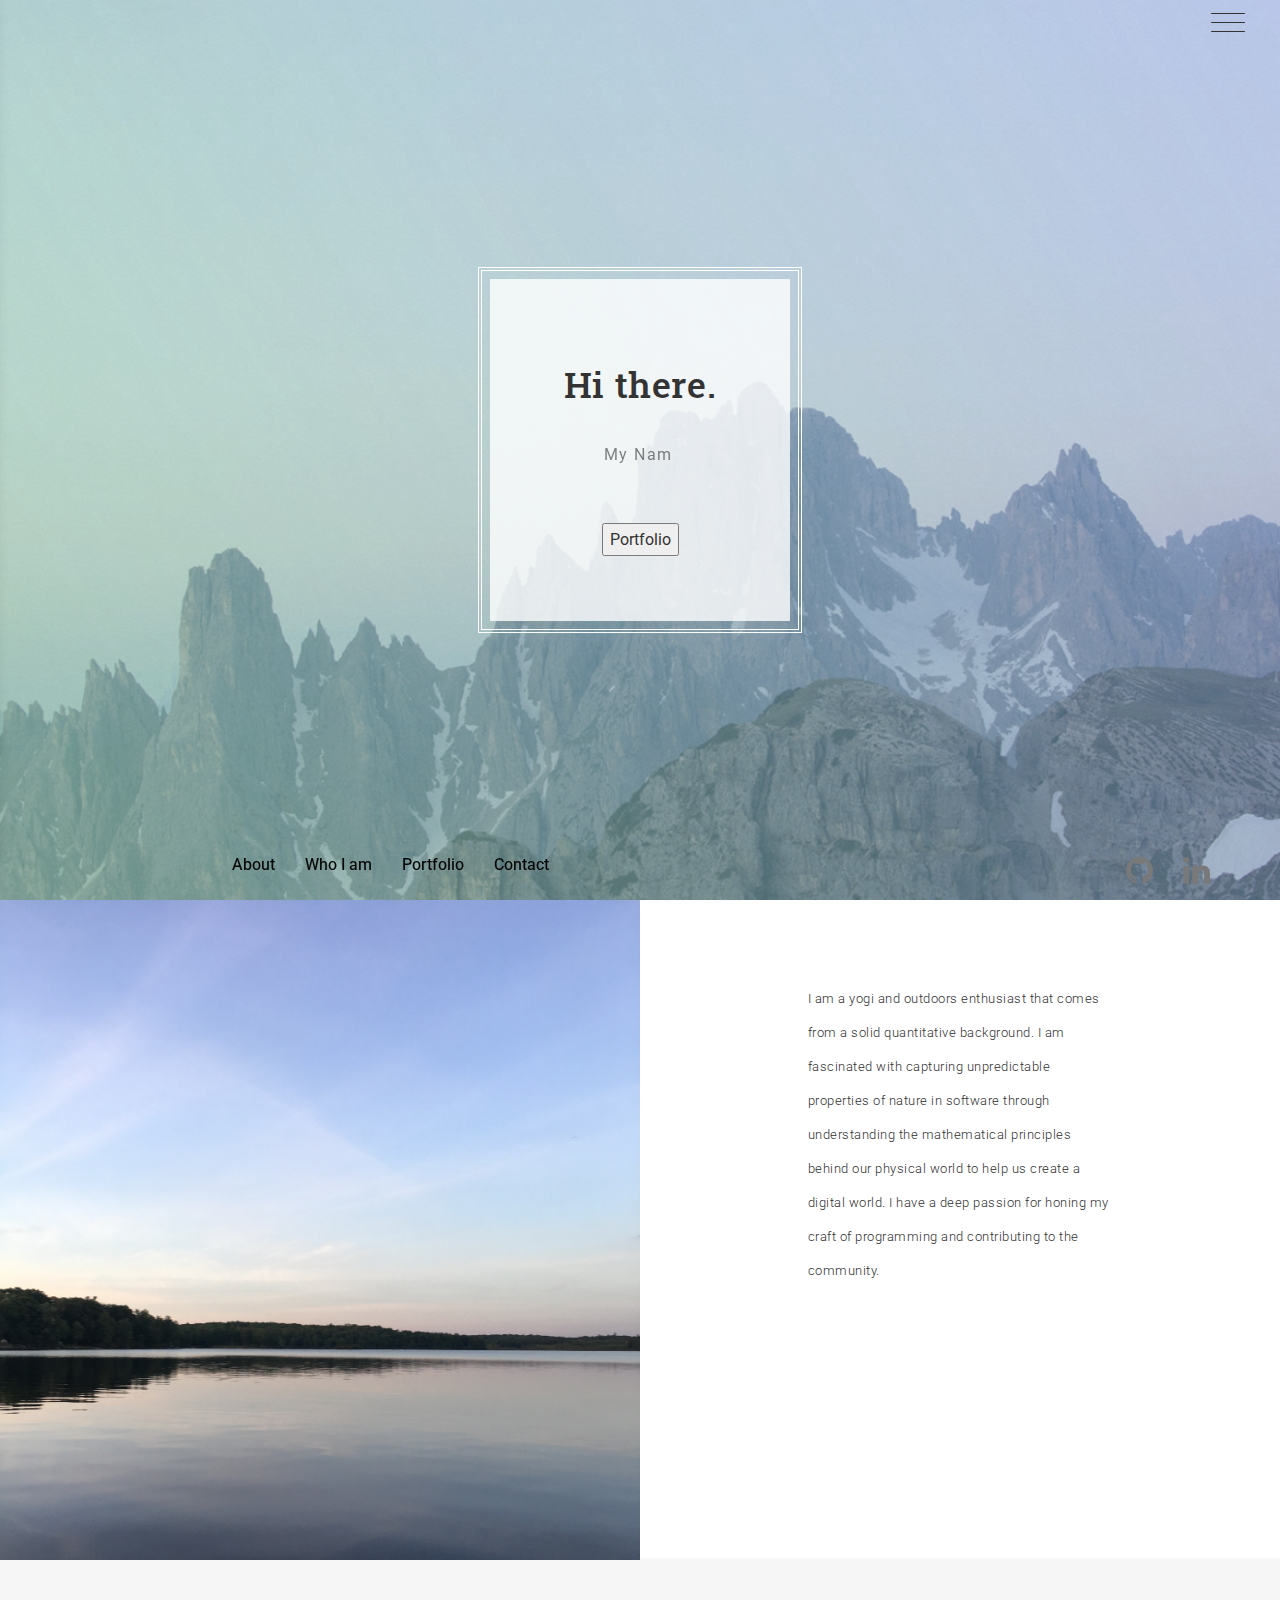
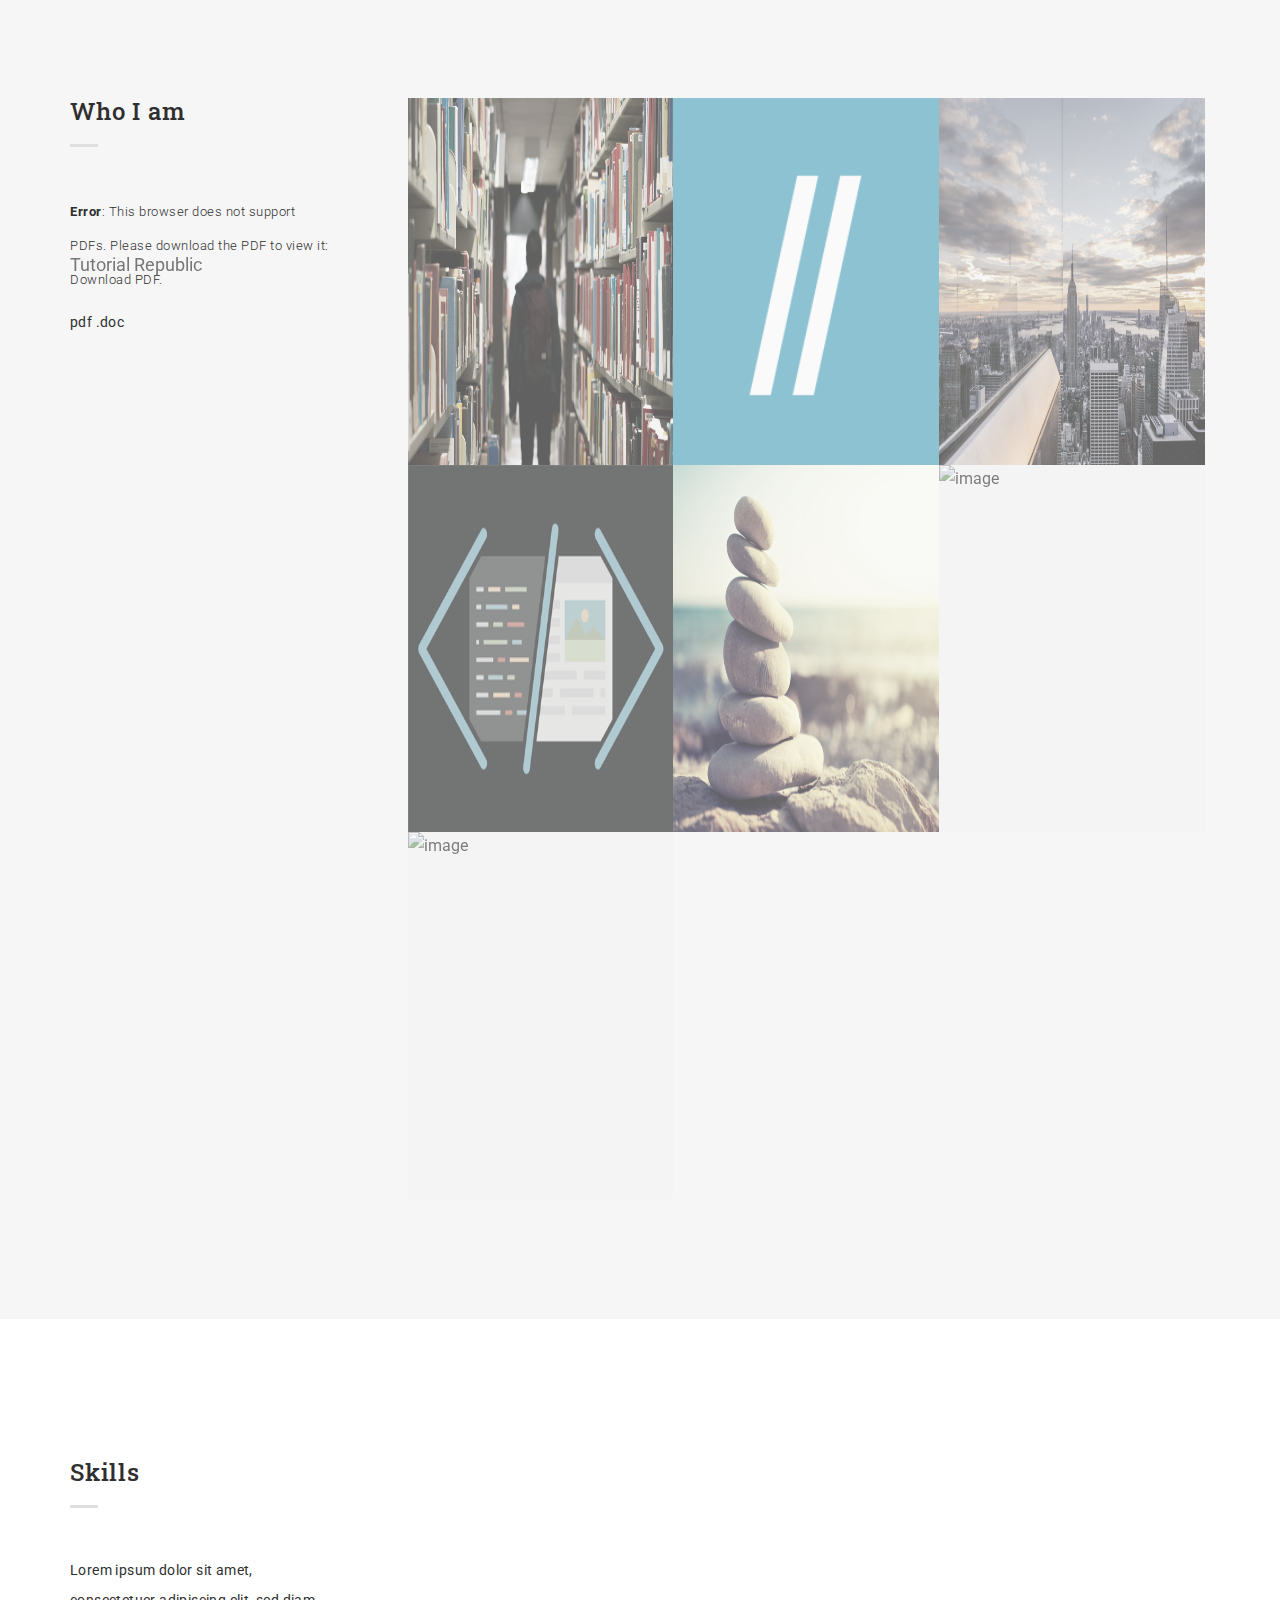
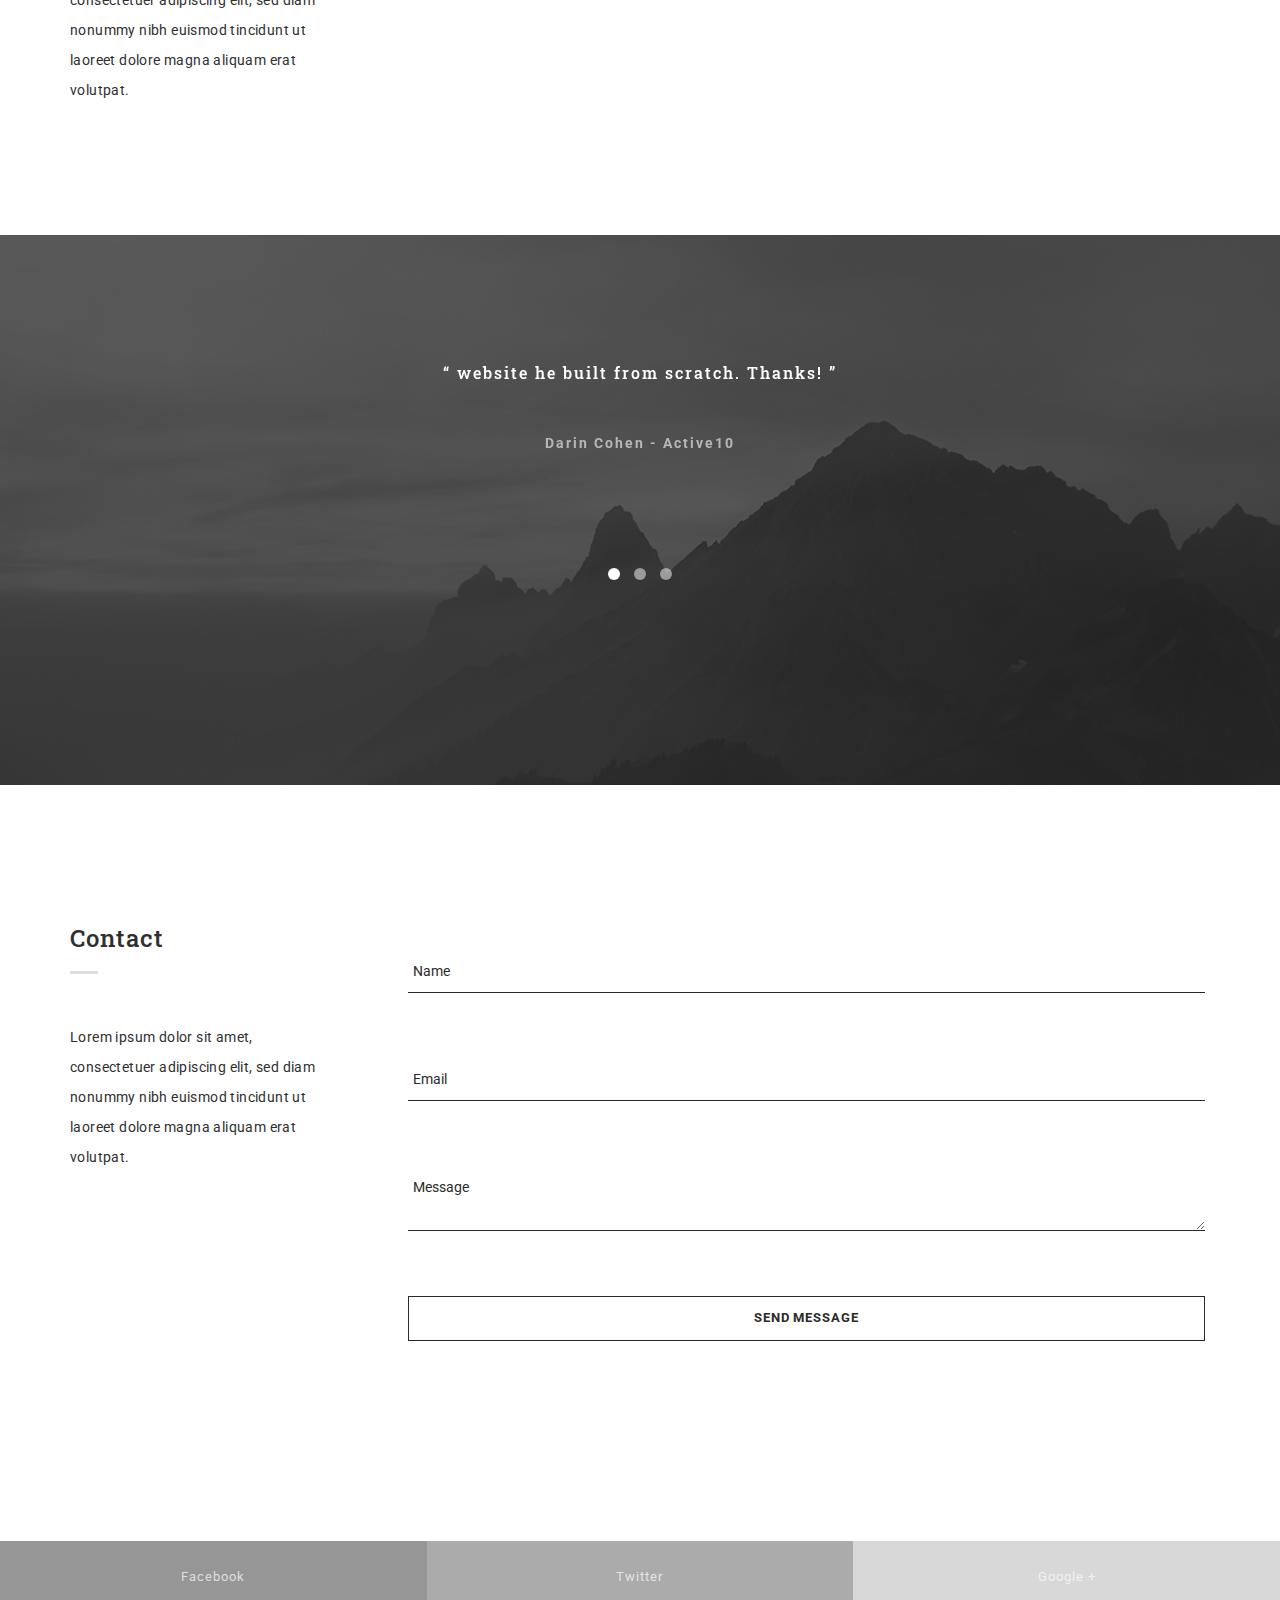
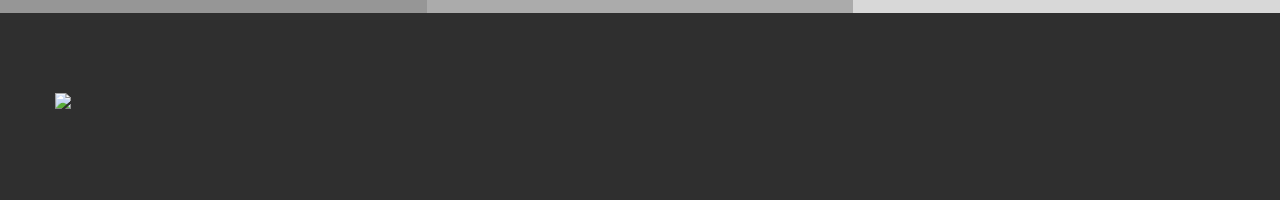
==== commit cb31ab9c: "App.html created. Laid out basic FullPage.js capability" ====
--- a/index.html
+++ b/index.html
@@ -14,6 +14,7 @@
   <link href="css/style.css" rel="stylesheet">
   <link href="css/custom.css" rel="stylesheet">
   <link href="css/responsive.css" rel="stylesheet">
+  <link rel="stylesheet" type="text/css" href="jquery.fullPage.css" />
 
   <!--fonts google-->
   <link href='https://fonts.googleapis.com/css?family=Roboto+Slab:400,700' rel='stylesheet' type='text/css'>
@@ -407,18 +408,14 @@
     <!--/.CONTENT-WRAP END-->
   </div>
 
-
   <script src="js/jquery-1.9.1.min.js" type="text/javascript"></script>
-  <script src="js/jquery.appear.js" type="text/javascript"></script>
   <script src="js/bootstrap.min.js" type="text/javascript"></script>
   <script src="js/classie.js" type="text/javascript"></script>
   <script src="js/owl.carousel.min.js" type="text/javascript"></script>
-  <script src="js/jquery.magnific-popup.min.js" type="text/javascript"></script>
-  <script src="js/masonry.pkgd.min.js" type="text/javascript"></script>
-  <script src="js/masonry.js" type="text/javascript"></script>
   <script src="js/smooth-scroll.min.js" type="text/javascript"></script>
   <script src="js/typed.js" type="text/javascript"></script>
   <script src="js/main.js" type="text/javascript"></script>
   <script src="js/custom.js" type="text/javascript"></script>
+  <script type="text/javascript" src="jquery.fullPage.js"></script>
 </body>
 </html>
